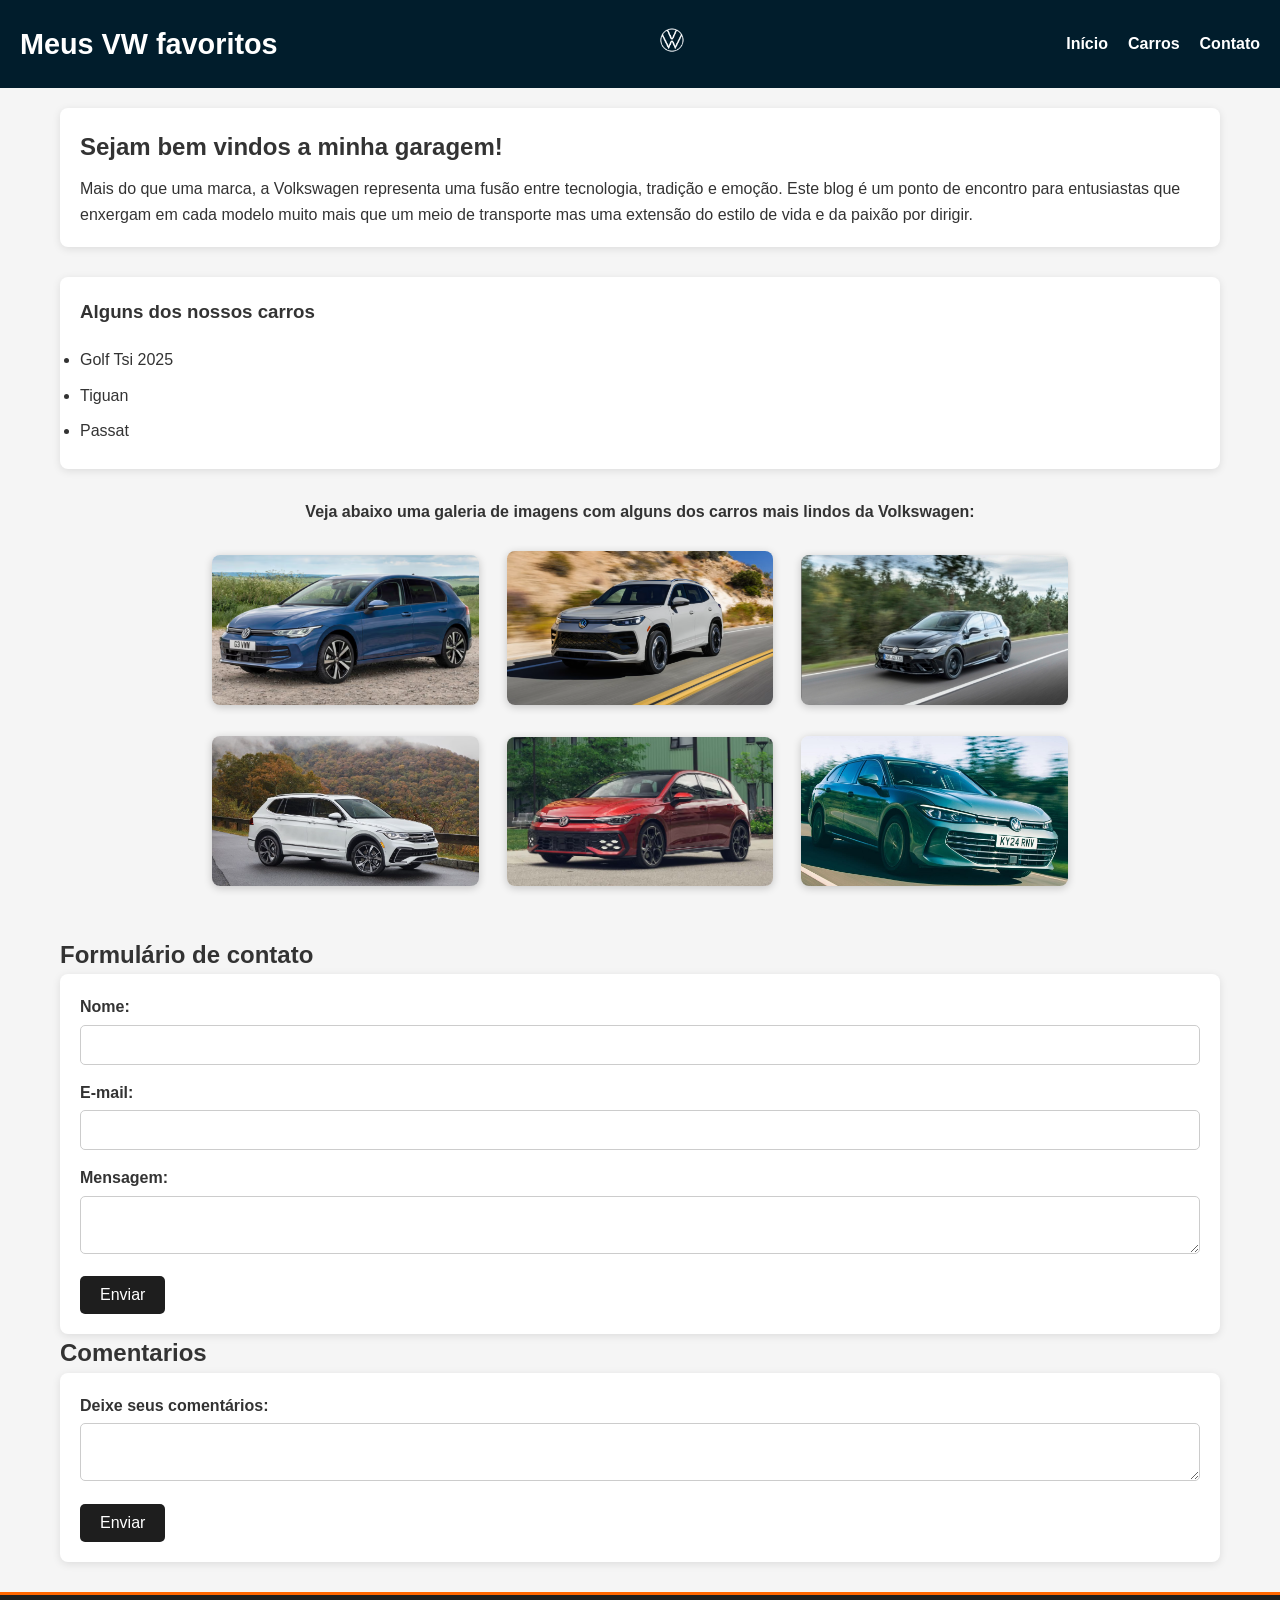
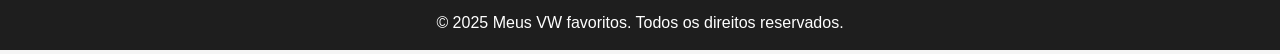
==== index.html @ a303c5cf "Projeto Vw Atividade de tabelas HTML, CSS, JS" ====
<!DOCTYPE html>
<html lang="pt-br">

<head>
    <meta charset="UTF-8">
    <meta name="viewport" content="width=device-width, initial-scale=1.0">
    <title>Meus VW favoritos</title>
    <link rel="stylesheet" href="/src/css/estilo.css">
</head>

<body>
    <header class="topo">
        <h1>Meus VW favoritos</h1>
        <div class="topo-logo">
            <img src="/src/img/assets/teste1.png" alt="Logo">
        </div>

        <!-- Menu de navegação -->
        <nav>
            <ul>
                <li><a href="#home">Início</a></li>
                <li><a href="#carros">Carros</a></li>
                <li><a href="#contato">Contato</a></li>
            </ul>
        </nav>
    </header>

    <main id="home">
        <article>
            <h2>Sejam bem vindos a minha garagem! </h2>
            <p>Mais do que uma marca, a Volkswagen representa uma fusão entre tecnologia, tradição e emoção. Este blog é
                um ponto de encontro para entusiastas que enxergam em cada modelo muito mais que um meio de transporte
                mas uma extensão do estilo de vida e da paixão por dirigir.</p>
        </article>

        <aside>
            <h3>Alguns dos nossos carros</h3>
            <ul>
                <li><a href="https://www.vw.com.br/pt.html#Golf" target="_blank">Golf Tsi 2025</a></li>
                <li><a href="https://www.vw.com.br/pt.html#Tiguan" target="_blank">Tiguan</a></li>
                <li><a href="https://www.vw.com.br/pt.html#Passat" target="_blank">Passat</a></li>
            </ul>
        </aside>

        <div class="section-img">
            <p>Veja abaixo uma galeria de imagens com alguns dos carros mais lindos da Volkswagen:</p>

            <!-- Galeria de carros -->
            <img src="/src/img/assets/vw1.png" alt="Golf" class="galeria-img">
            <img src="/src/img/assets/vw2.png" alt="Tiguan" class="galeria-img">
            <img src="/src/img/assets/vw3.png" alt="Golf" class="galeria-img">
            <img src="/src/img/assets/vw4.png" alt="Tiguan" class="galeria-img">
            <img src="/src/img/assets/2025-volkswagen-golf-gti-autobahn-586-688d0ac683047.avif" alt="Passat" class="galeria-img">
            <img src="/src/img/assets/vw-passat-review-2024-01-front-tracking.jpg" alt="Golf R" class="galeria-img">
        </div>


        <!-- Formulário de contato -->
        <section id="contato">
            <h2>Formulário de contato</h2>
            <form id="contactForm">
                <label for="nome">Nome:</label>
                <input type="text" id="nome" name="nome" required>

                <label for="email">E-mail:</label>
                <input type="email" id="email" name="email" required>

                <label for="mensagem">Mensagem:</label>
                <textarea id="mensagem" name="mensagem" required></textarea>

                <button type="submit">Enviar</button>
            </form>
        </section>

        <!-- Formulário de comentarios -->
        <section id="comentarios">
            <h2>Comentarios</h2>
            <form id="comentariosForm">
                <label for="comentario">Deixe seus comentários:</label>
                <textarea id="comentario" name="comentario" required></textarea>
                <button type="submit">Enviar</button>
            </form>
            <ul id="comentarios"></ul>
        </section>
    </main>


    <!-- lightbox refente a galeria -->
    <div id="lightbox" class="lightbox">
        <span class="fechar">&times;</span>
        <img class="lightbox-img" src="" alt="">
    </div>

    <script src="/src/js/scripit.js/script.js"></script>

    <footer>
        <p>&copy; 2025 Meus VW favoritos. Todos os direitos reservados.</p>
    </footer>

</body>

</html>
---- src/css/estilo.css ----
/* Reset básico */
* {
  margin: 0;
  padding: 0;
  box-sizing: border-box;
}

/* Corpo */
body {
  font-family: Arial, Helvetica, sans-serif;
  line-height: 1.6;
  background-color: #f5f5f5;
  color: #333;
}

/* Header */
header.topo {
  display: flex;
  flex-wrap: wrap;
  justify-content: space-between;
  align-items: center;
  padding: 15px 20px;
  background-color: #011d2c;
  color: white;
}

header.topo h1 {
  font-size: 1.8rem;
}

header.topo .topo-logo img {
  height: 50px;
  width: auto;
}

nav ul {
  list-style: none;
  display: flex;
  gap: 20px;
}

nav ul li a {
  color: white;
  text-decoration: none;
  font-weight: bold;
  transition: 0.3s;
}

nav ul li a:hover {
  color: #ffcc00;
  text-decoration: underline;
}

/* Main */
main {
  max-width: 1200px;
  margin: 20px auto;
  padding: 0 20px;
}

/* Article */
article {
  margin-bottom: 30px;
  padding: 20px;
  background-color: white;
  border-radius: 8px;
  box-shadow: 0 2px 8px rgba(0,0,0,0.1);
}

article h2 {
  margin-bottom: 10px;
}

/* Aside */
aside {
  margin-bottom: 30px;
  padding: 20px;
  background-color: white;
  border-radius: 8px;
  box-shadow: 0 2px 8px rgba(0,0,0,0.1);
}

aside h3 {
  margin-bottom: 15px;
}

aside ul li a {
  text-decoration: none;
  color: #333;
  display: block;
  padding: 5px 0;
  transition: 0.3s;
}

aside ul li a:hover {
  color: #ff6600;
}

/* Galeria de imagens */
.section-img {
  margin-bottom: 30px;
  text-align: center;
}

.section-img p {
  margin-bottom: 15px;
  font-weight: bold;
}

.section-img img {
  width: 23%;
  margin: 1%;
  border-radius: 8px;
  box-shadow: 0 2px 8px rgba(0,0,0,0.2);
  transition: transform 0.3s;
}

.section-img img:hover {
  transform: scale(1.05);
}

/* Formulários */
form {
  background-color: white;
  padding: 20px;
  border-radius: 8px;
  box-shadow: 0 2px 8px rgba(0,0,0,0.1);
}

form label {
  display: block;
  margin-bottom: 5px;
  font-weight: bold;
}

form input, form textarea {
  width: 100%;
  padding: 10px;
  margin-bottom: 15px;
  border-radius: 5px;
  border: 1px solid #ccc;
  font-size: 1rem;
}

form button {
  background-color: #1e1e1e;
  color: white;
  border: none;
  padding: 10px 20px;
  font-size: 1rem;
  border-radius: 5px;
  cursor: pointer;
  transition: 0.3s;
}

form button:hover {
  background-color: #ff6600;
}

/* Footer */
footer {
  text-align: center;
  padding: 15px;
  background-color: #1e1e1e;
  color: white;
  margin-top: 30px;
  border-top: 3px solid #ff6600;
}

/* Responsividade */
@media (max-width: 768px) {
  header.topo {
    flex-direction: column;
    align-items: flex-start;
  }

  nav ul {
    flex-direction: column;
    gap: 10px;
    margin-top: 10px;
  }

  .section-img img {
    width: 48%;
    margin: 1%;
  }
}

@media (max-width: 480px) {
  .section-img img {
    width: 98%;
    margin: 1% 0;
  }
}

/* Estilo para imagens da galeria */
.galeria-img {
  width: 200px;
  margin: 10px;
  cursor: pointer;
  transition: 0.3s;
  border-radius: 5px;
}

/* Estilo para o lightbox */
.lightbox {
  display: none;
  position: fixed;
  z-index: 9999;
  top: 0;
  left: 0;
  width: 100%;
  height: 100%;
  background-color: rgba(0, 0, 0, 0.8);
  justify-content: center;
  align-items: center;
}

/* Imagem dentro do lightbox */
.lightbox-img {
  max-width: 90%;
  max-height: 90%;
  border-radius: 10px;
  box-shadow: 0 0 10px white;
}

/* Botão de fechar */
.fechar {
  position: absolute;
  top: 20px;
  right: 30px;
  font-size: 40px;
  color: white;
  cursor: pointer;
  z-index: 10000;
}
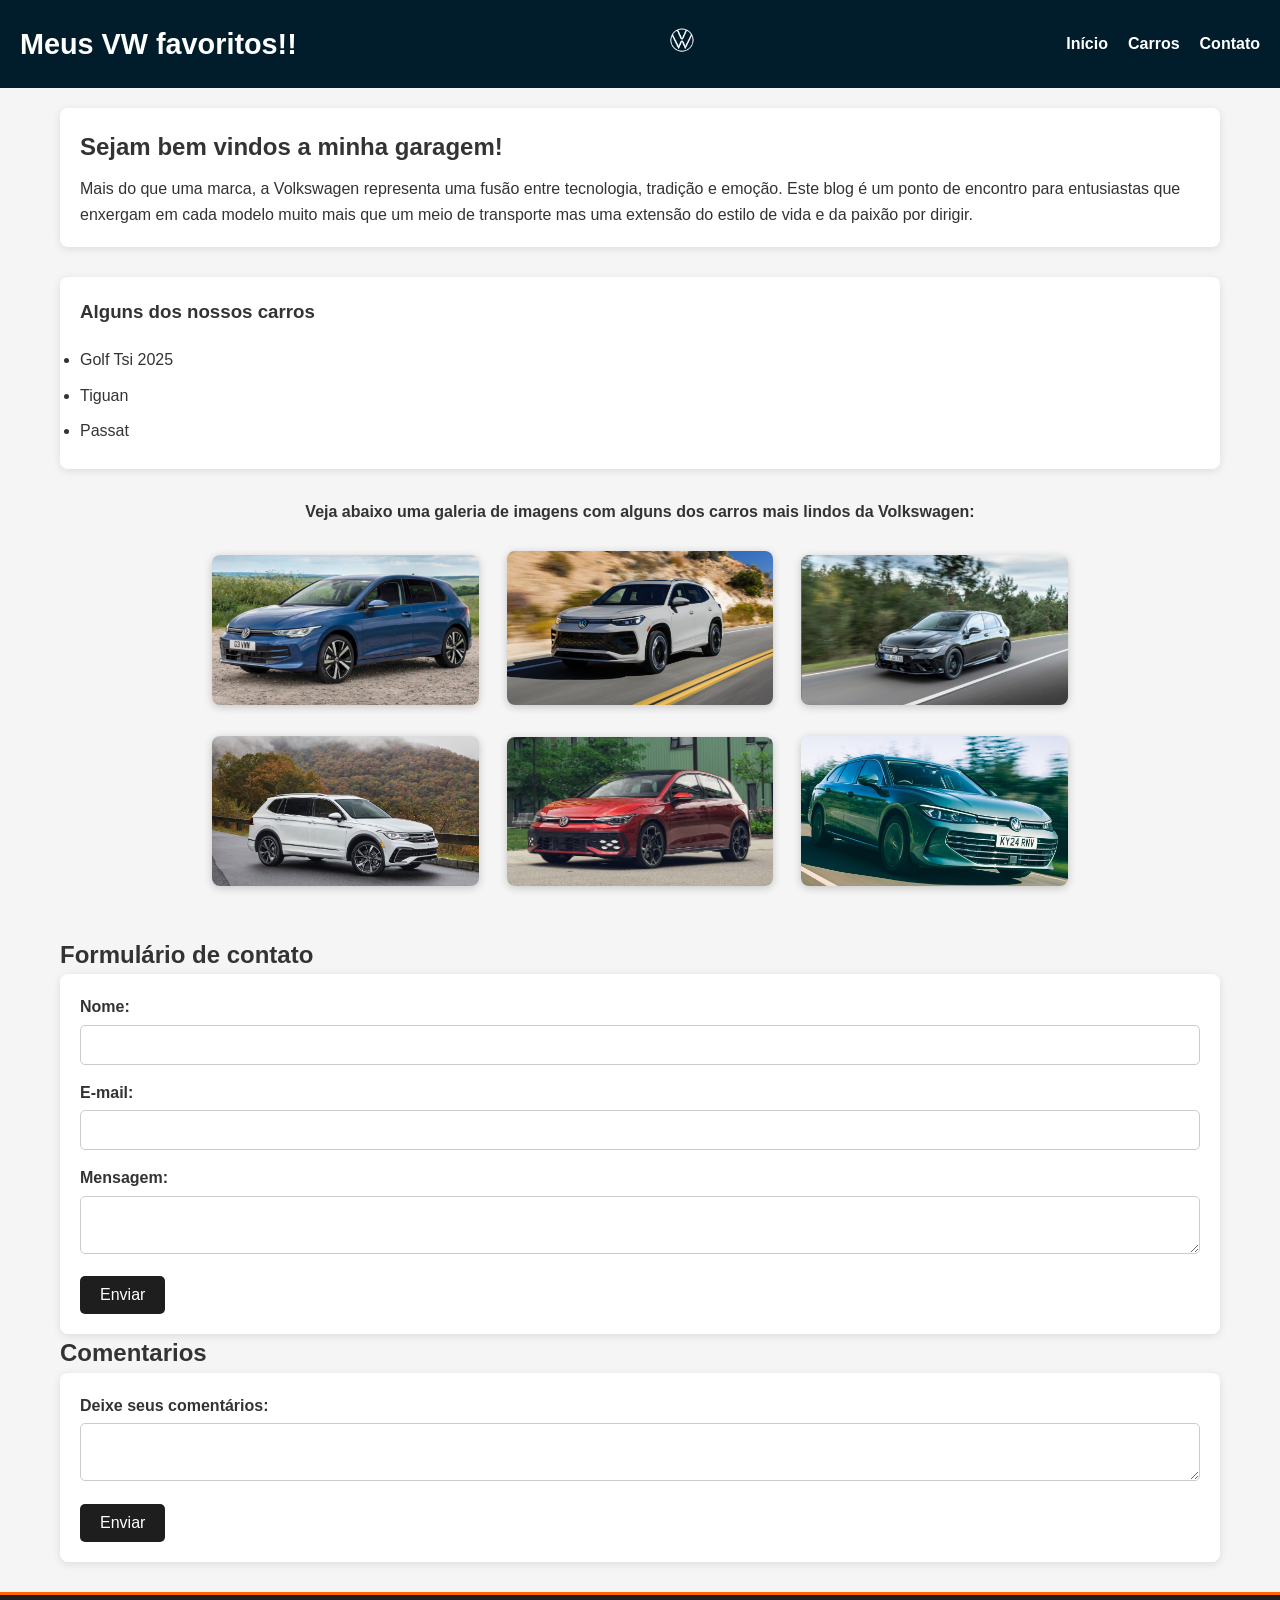
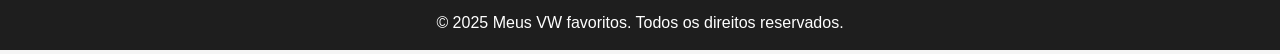
==== commit 12608a1f: "Update index.html" ====
--- a/index.html
+++ b/index.html
@@ -10,7 +10,7 @@
 
 <body>
     <header class="topo">
-        <h1>Meus VW favoritos</h1>
+        <h1>Meus VW favoritos!!</h1>
         <div class="topo-logo">
             <img src="/src/img/assets/teste1.png" alt="Logo">
         </div>
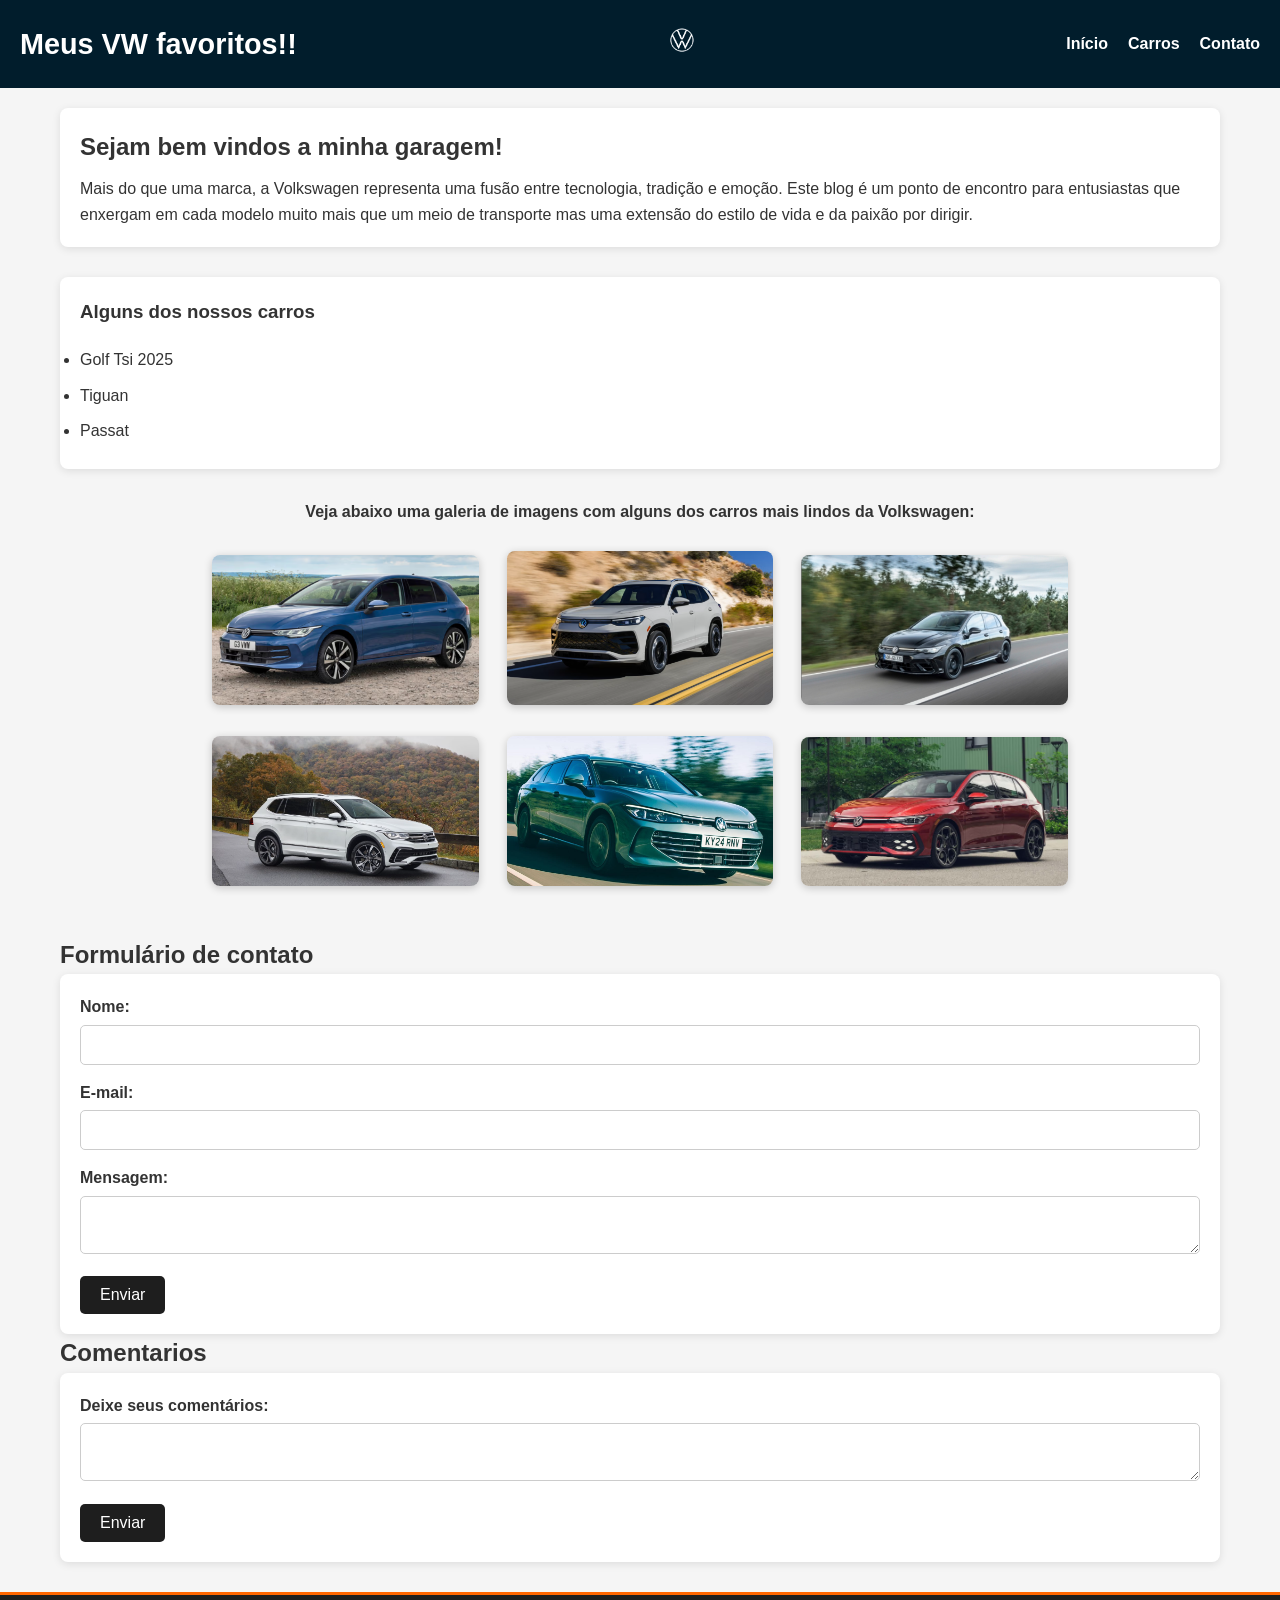
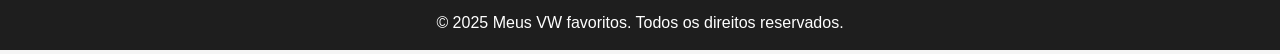
==== commit 9f1ce979: "Update asset and script paths to relative URLs Changed all absolute paths for CSS, images, and JavaS" ====
--- a/index.html
+++ b/index.html
@@ -5,14 +5,14 @@
     <meta charset="UTF-8">
     <meta name="viewport" content="width=device-width, initial-scale=1.0">
     <title>Meus VW favoritos</title>
-    <link rel="stylesheet" href="/src/css/estilo.css">
+    <link rel="stylesheet" href="./src/css/estilo.css">
 </head>
 
 <body>
     <header class="topo">
         <h1>Meus VW favoritos!!</h1>
         <div class="topo-logo">
-            <img src="/src/img/assets/teste1.png" alt="Logo">
+            <img src="./src/img/assets/teste1.png" alt="Logo">
         </div>
 
         <!-- Menu de navegação -->
@@ -46,12 +46,12 @@
             <p>Veja abaixo uma galeria de imagens com alguns dos carros mais lindos da Volkswagen:</p>
 
             <!-- Galeria de carros -->
-            <img src="/src/img/assets/vw1.png" alt="Golf" class="galeria-img">
-            <img src="/src/img/assets/vw2.png" alt="Tiguan" class="galeria-img">
-            <img src="/src/img/assets/vw3.png" alt="Golf" class="galeria-img">
-            <img src="/src/img/assets/vw4.png" alt="Tiguan" class="galeria-img">
-            <img src="/src/img/assets/2025-volkswagen-golf-gti-autobahn-586-688d0ac683047.avif" alt="Passat" class="galeria-img">
-            <img src="/src/img/assets/vw-passat-review-2024-01-front-tracking.jpg" alt="Golf R" class="galeria-img">
+            <img src="./src/img/assets/vw1.png" alt="Golf" class="galeria-img">
+            <img src="./src/img/assets/vw2.png" alt="Tiguan" class="galeria-img">
+            <img src="./src/img/assets/vw3.png" alt="Golf" class="galeria-img">
+            <img src="./src/img/assets/vw4.png" alt="Tiguan" class="galeria-img">
+            <img src="./src/img/assets/vw-passat-review-2024-01-front-tracking.jpg" alt="Passat" class="galeria-img">
+            <img src="./src/img/assets/2025-volkswagen-golf-gti-autobahn-586-688d0ac683047.avif" alt="Golf R" class="galeria-img">
         </div>
 
 
@@ -91,7 +91,7 @@
         <img class="lightbox-img" src="" alt="">
     </div>
 
-    <script src="/src/js/scripit.js/script.js"></script>
+    <script src="./src/js/scripit.js/script.js"></script>
 
     <footer>
         <p>&copy; 2025 Meus VW favoritos. Todos os direitos reservados.</p>
